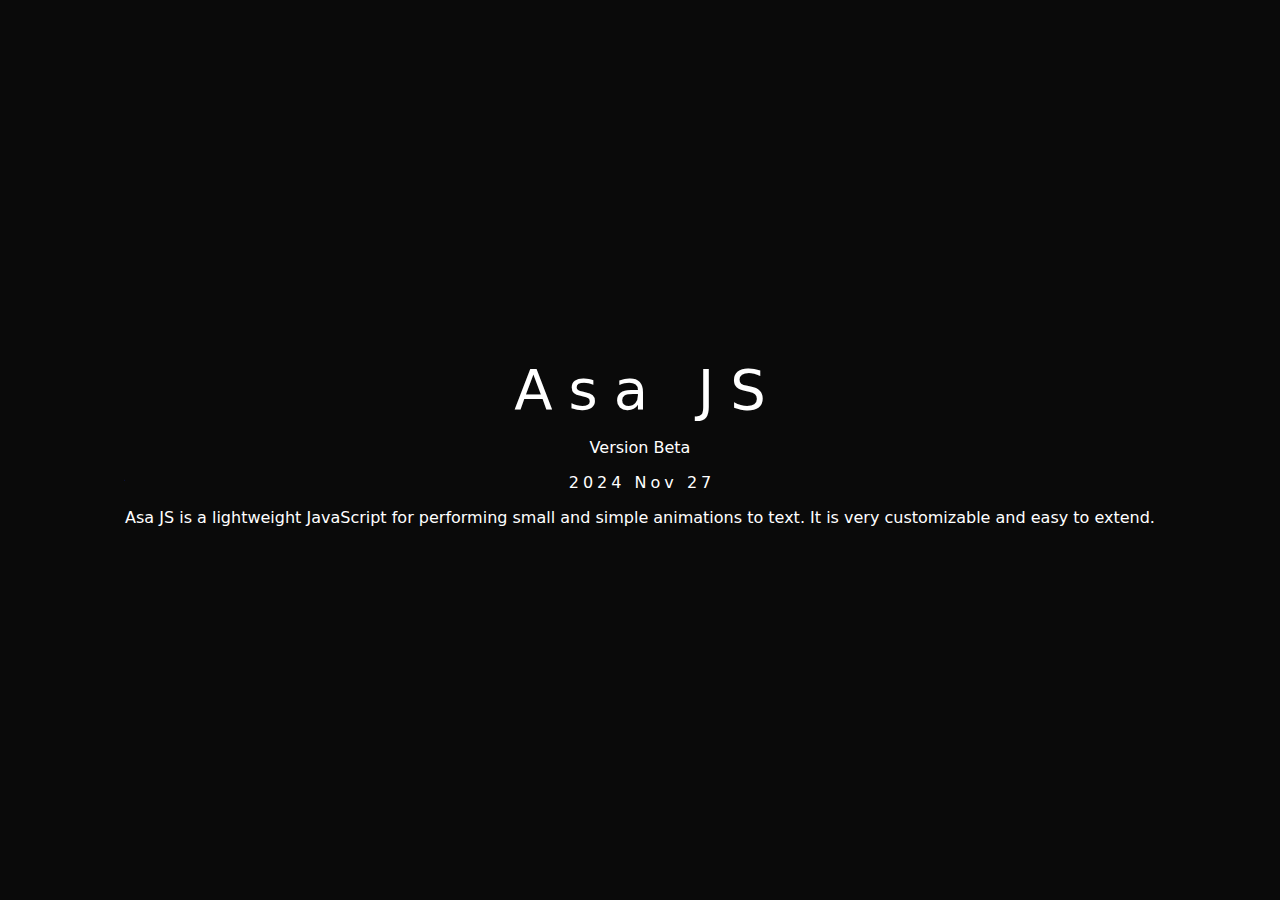
==== Index.html @ f75d6103 "first commit" ====
<!DOCTYPE html>
<html lang="en">
<head>
    <meta charset="UTF-8">
    <meta name="viewport" content="width=device-width, initial-scale=1.0">
    <link rel="stylesheet" href="./content/css/animate.css"/>
    <link rel="stylesheet" href="./content/lib/asa.css"/>
    <title>ASA JS</title>
</head>
<body>
    <div class="container">
        <div class="base-div" 
            id="header" 
            asa-gap="20" 
            asa-text="Asa JS" 
            asa-run="0" 
            asa-class="big-text" 
            asa-iteration="infinite" 
            asa-animation="knock"
            asa-duration="1000">
        </div>
        <div class="text">
            <p>Version Beta</p>
            <p class="marked-div"
                id="release" 
                asa-gap="20" 
                asa-text="2024 Nov 27" 
                asa-run="0"
                asa-iteration="infinite" 
                asa-animation="basic"
                asa-duration="1000">
            </p>
            <p>
                Asa JS is a lightweight JavaScript for performing small and simple animations to text. It is very customizable and easy to extend.
            </p>
        </div>
    </div>
    <script src="./content/lib/asa.js"></script>
    <script>
        window.addEventListener("load", function() {
            asa.run(document.getElementById('header'));
            asa.run(document.getElementById('release'));
        })
    </script>
</body>
</html>
---- content/lib/asa.css ----
[asa-run="0"] {
  visibility: hidden;
}

.asa-char-rules {
  white-space: pre;
}

.asa-animation-basic {
  animation-name: asa-animation-basic;
  animation-duration: 1s;
  animation-iteration-count: 1;
}

@keyframes asa-animation-basic {
  0% {
    transform: scale(100%);
  }
  25% {
    transform: scale(0%);
  }
  50% {
    transform: scale(125%);
  }
  75% {
    transform: scale(100%);
  }
  100% {
    transform: scale(100%);
  }
}
.asa-animation-rotate {
  animation-name: asa-animation-rotate;
  animation-duration: 1s;
  animation-iteration-count: 1;
}

@keyframes asa-animation-rotate {
  0% {
    transform: scale(100%);
  }
  25% {
    transform: scale(0%) rotate(180deg);
  }
  50% {
    transform: scale(125%);
  }
  75% {
    transform: scale(100%);
  }
  100% {
    transform: scale(100%);
  }
}
.asa-animation-push {
  animation-name: asa-animation-push;
  animation-duration: 1s;
  animation-iteration-count: 1;
}

@keyframes asa-animation-push {
  0% {
    transform: translateX(0px);
  }
  20% {
    transform: translateX(0%);
  }
  40% {
    transform: translateX(-50%);
  }
  60% {
    transform: translateX(25%);
  }
  80% {
    transform: translateX(-12.5%);
  }
  100% {
    transform: translateX(0px);
  }
}
.asa-animation-knock {
  animation-name: asa-animation-knock;
  animation-duration: 1s;
  animation-iteration-count: 1;
}

@keyframes asa-animation-knock {
  0% {
    transform: skewX(0deg);
  }
  20% {
    transform: skewX(30deg);
  }
  40% {
    transform: skewX(-15deg);
  }
  60% {
    transform: skewX(7.5deg);
  }
  80% {
    transform: skewX(0deg);
  }
  100% {
    transform: skewX(0deg);
  }
}/*# sourceMappingURL=asa.css.map */
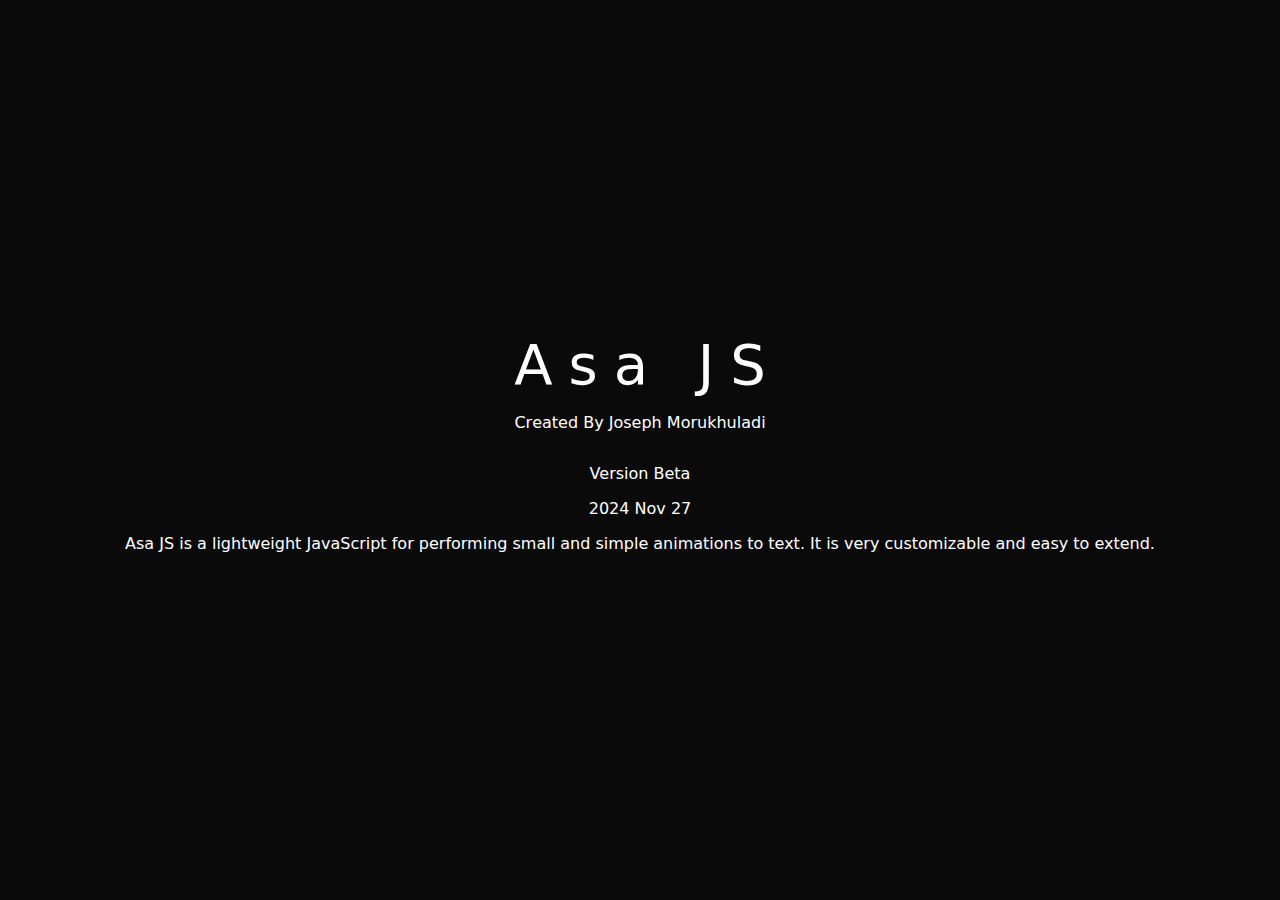
==== commit 474ec5a5: "Content update" ====
--- a/Index.html
+++ b/Index.html
@@ -10,26 +10,32 @@
 <body>
     <div class="container">
         <div class="base-div" 
-            id="header" 
-            asa-gap="20" 
-            asa-text="Asa JS" 
-            asa-run="0" 
-            asa-class="big-text" 
-            asa-iteration="infinite" 
-            asa-animation="knock"
-            asa-duration="1000">
-        </div>
+        id="header" 
+        asa-gap="20" 
+        asa-text="Asa JS" 
+        asa-run="0" 
+        asa-class="big-text" 
+        asa-iteration="infinite" 
+        asa-animation="knock"
+        asa-duration="1000"></div>
+        <p class="marked-div"
+        id="author" 
+        asa-gap="20" 
+        asa-text="Created By Joseph Morukhuladi" 
+        asa-run="0"
+        asa-iteration="infinite" 
+        asa-animation="push"
+        asa-duration="1000"></p>
         <div class="text">
             <p>Version Beta</p>
             <p class="marked-div"
-                id="release" 
-                asa-gap="20" 
-                asa-text="2024 Nov 27" 
-                asa-run="0"
-                asa-iteration="infinite" 
-                asa-animation="basic"
-                asa-duration="1000">
-            </p>
+            id="release" 
+            asa-gap="20" 
+            asa-text="2024 Nov 27" 
+            asa-run="0"
+            asa-iteration="infinite" 
+            asa-animation="basic"
+            asa-duration="1000"></p>
             <p>
                 Asa JS is a lightweight JavaScript for performing small and simple animations to text. It is very customizable and easy to extend.
             </p>
@@ -40,6 +46,7 @@
         window.addEventListener("load", function() {
             asa.run(document.getElementById('header'));
             asa.run(document.getElementById('release'));
+            asa.run(document.getElementById('author'));
         })
     </script>
 </body>
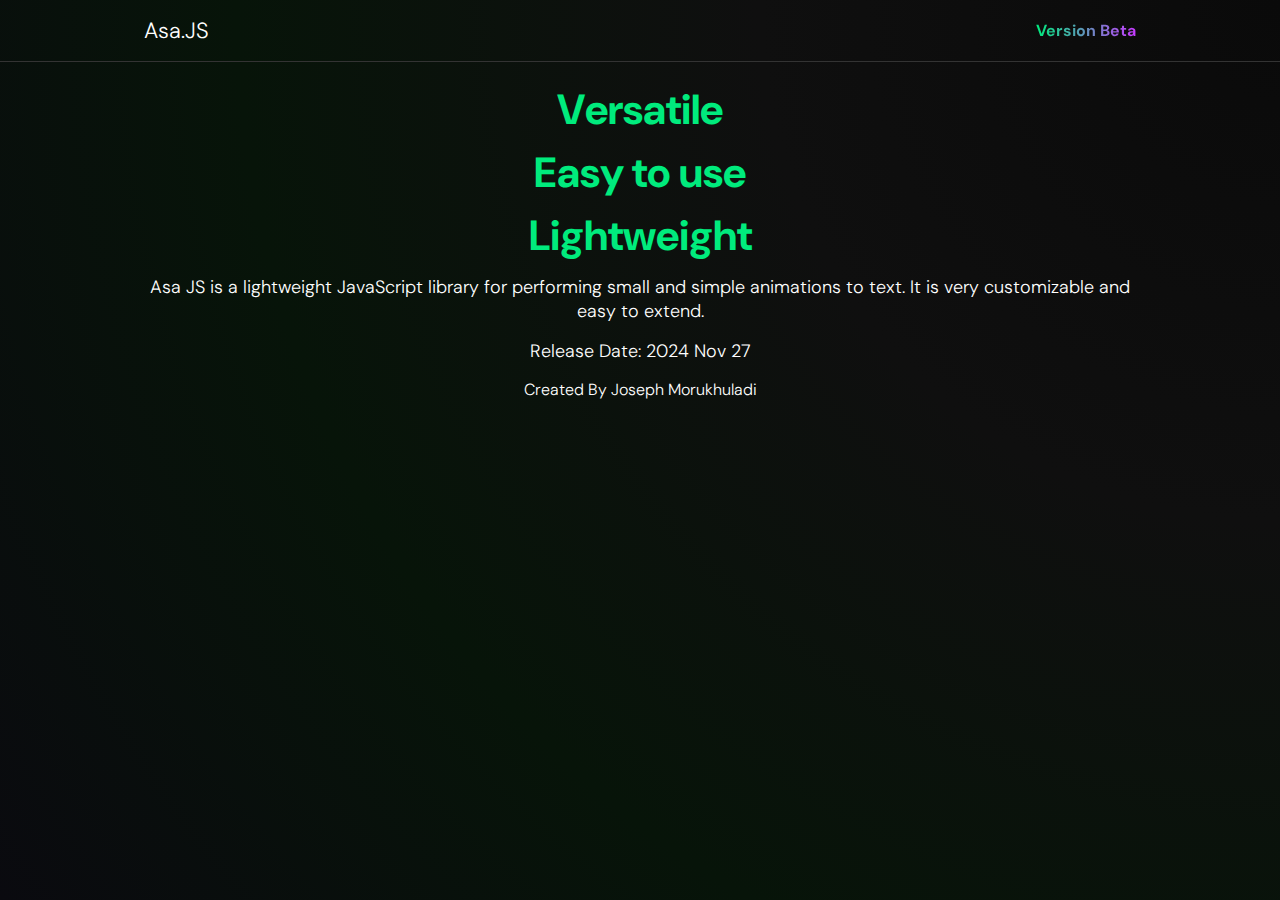
==== commit 8294d655: "Adding basic-half animation" ====
--- a/Index.html
+++ b/Index.html
@@ -3,51 +3,77 @@
 <head>
     <meta charset="UTF-8">
     <meta name="viewport" content="width=device-width, initial-scale=1.0">
-    <link rel="stylesheet" href="./content/css/animate.css"/>
+    <link rel="stylesheet" href="./content/css/main.css"/>
     <link rel="stylesheet" href="./content/lib/asa.css"/>
     <title>ASA JS</title>
 </head>
 <body>
-    <div class="container">
-        <div class="base-div" 
-        id="header" 
-        asa-gap="20" 
-        asa-text="Asa JS" 
-        asa-run="0" 
-        asa-class="big-text" 
-        asa-iteration="infinite" 
-        asa-animation="knock"
-        asa-duration="1000"></div>
-        <p class="marked-div"
-        id="author" 
-        asa-gap="20" 
-        asa-text="Created By Joseph Morukhuladi" 
-        asa-run="0"
-        asa-iteration="infinite" 
-        asa-animation="push"
-        asa-duration="1000"></p>
-        <div class="text">
-            <p>Version Beta</p>
-            <p class="marked-div"
-            id="release" 
-            asa-gap="20" 
-            asa-text="2024 Nov 27" 
-            asa-run="0"
-            asa-iteration="infinite" 
-            asa-animation="basic"
-            asa-duration="1000"></p>
-            <p>
-                Asa JS is a lightweight JavaScript for performing small and simple animations to text. It is very customizable and easy to extend.
-            </p>
+    <header>
+        <nav>
+            <div class="container">
+                <div class="nav-content">
+                    <div class="nav-brand">Asa.JS</div>
+                    <div class="nav-right-content">
+                        <div class="nav-version">Version Beta</div>
+                    </div>
+                </nav>
+            </div>
+        </nav>
+    </header>
+    <main>
+        <div class="container">
+            <div class="app-section">
+                <p class="app-header asa-text-content align-center"
+                id="text-versatile" 
+                asa-gap="100" 
+                asa-text="Versatile" 
+                asa-run="0"
+                asa-iteration="infinite" 
+                asa-animation="knock"
+                asa-duration="2000">Versatile</p>
+                <p class="app-header asa-text-content align-center"
+                id="text-easy" 
+                asa-gap="100" 
+                asa-text="Easy to use" 
+                asa-run="0"
+                asa-iteration="infinite" 
+                asa-animation="basic-half"
+                asa-duration="2000">Easy to use</p>
+                <p class="app-header asa-text-content align-center"
+                id="text-light" 
+                asa-gap="40" 
+                asa-text="Lightweight" 
+                asa-run="0"
+                asa-iteration="infinite" 
+                asa-animation="push"
+                asa-duration="2000">Lightweight</p>
+                <p class="text-center text app-desc">
+                    Asa JS is a lightweight JavaScript library for performing small and simple animations to text. It is very customizable and easy to extend.
+                </p>
+                <p class="text app-desc asa-text-content align-center"
+                id="release" 
+                asa-gap="20" 
+                asa-text="Release Date: 2024 Nov 27" 
+                asa-run="0"
+                asa-iteration="infinite" 
+                asa-animation="basic"
+                asa-duration="2000"></p>
+                <p class="text asa-text-content align-center"
+                id="author" 
+                asa-gap="20" 
+                asa-text="Created By Joseph Morukhuladi" 
+                asa-run="0"
+                asa-iteration="infinite" 
+                asa-animation="push"
+                asa-duration="2000"></p>
+            </div>
         </div>
-    </div>
+    </main>
+
     <script src="./content/lib/asa.js"></script>
-    <script>
-        window.addEventListener("load", function() {
-            asa.run(document.getElementById('header'));
-            asa.run(document.getElementById('release'));
-            asa.run(document.getElementById('author'));
-        })
+    <script async>
+        ['text-versatile', 'text-easy', 'text-light', 'release', 'author']
+        .forEach(id => asa.run(document.getElementById(id)));
     </script>
 </body>
 </html>--- a/content/css/main.css
+++ b/content/css/main.css
@@ -0,0 +1,96 @@
+@font-face {
+  font-family: "primary";
+  src: url("../fonts/DMSans-VariableFont_opsz,wght.ttf");
+}
+.nav-content {
+  display: flex;
+  justify-content: space-between;
+  align-items: center;
+  padding: 16px 0;
+}
+
+nav {
+  border-bottom: 1px solid #333;
+}
+
+.nav-brand {
+  font-size: 22px;
+  display: flex;
+}
+
+.nav-version {
+  font-weight: bold;
+}
+
+.text-gradient, .nav-version {
+  color: transparent;
+  background: linear-gradient(to right, #00eb7d, #c739ff);
+  background-clip: text;
+  -webkit-background-clip: text;
+}
+
+html {
+  background: #0a0a0a;
+  background: radial-gradient(circle at top right, #0a0a0a, #0f0f0f, #071409, #0a0a0f);
+}
+
+body {
+  margin: 0;
+  font-family: "primary", system-ui, -apple-system, BlinkMacSystemFont, "Segoe UI", Roboto, Oxygen, Ubuntu, Cantarell, "Open Sans", "Helvetica Neue", sans-serif;
+  font-size: 16px;
+  font-weight: 400;
+  font-display: swap;
+  height: 100vh;
+  width: 100vw;
+  color: white;
+  font-weight: 300;
+}
+body button, body input {
+  font-family: "primary", system-ui, -apple-system, BlinkMacSystemFont, "Segoe UI", Roboto, Oxygen, Ubuntu, Cantarell, "Open Sans", "Helvetica Neue", sans-serif;
+  font-size: 16px;
+  font-display: swap;
+}
+
+.container {
+  padding: 0 16px;
+  max-width: 992px;
+  margin: 0 auto;
+}
+
+.text-center {
+  text-align: center;
+}
+
+.align-center {
+  justify-content: center;
+  align-items: center;
+}
+
+.app-desc {
+  font-size: 18px;
+  padding: 22px 0;
+}
+
+.asa-text-content {
+  display: flex;
+}
+
+.app-header {
+  font-size: 42px;
+  font-weight: bold;
+  margin: 0 auto;
+  padding: 4px 0;
+  color: #00eb7d;
+}
+
+p {
+  margin: 0;
+}
+
+.app-section {
+  padding: 16px 0;
+}
+
+.text {
+  padding: 8px 0;
+}/*# sourceMappingURL=main.css.map */--- a/content/lib/asa.css
+++ b/content/lib/asa.css
@@ -29,6 +29,29 @@
     transform: scale(100%);
   }
 }
+.asa-animation-basic-half {
+  animation-name: asa-animation-basic-half;
+  animation-duration: 1s;
+  animation-iteration-count: 1;
+}
+
+@keyframes asa-animation-basic-half {
+  0% {
+    transform: scale(100%);
+  }
+  25% {
+    transform: scale(50%);
+  }
+  50% {
+    transform: scale(125%);
+  }
+  75% {
+    transform: scale(100%);
+  }
+  100% {
+    transform: scale(100%);
+  }
+}
 .asa-animation-rotate {
   animation-name: asa-animation-rotate;
   animation-duration: 1s;
@@ -38,18 +61,23 @@
 @keyframes asa-animation-rotate {
   0% {
     transform: scale(100%);
+    opacity: 1;
   }
   25% {
     transform: scale(0%) rotate(180deg);
+    opacity: 0;
   }
   50% {
     transform: scale(125%);
+    opacity: 1;
   }
   75% {
     transform: scale(100%);
+    opacity: 1;
   }
   100% {
     transform: scale(100%);
+    opacity: 1;
   }
 }
 .asa-animation-push {
@@ -89,13 +117,13 @@
     transform: skewX(0deg);
   }
   20% {
-    transform: skewX(30deg);
+    transform: skewX(-30deg) translateX(-8px);
   }
   40% {
-    transform: skewX(-15deg);
+    transform: skewX(15deg) translateX(0%);
   }
   60% {
-    transform: skewX(7.5deg);
+    transform: skewX(-7.5deg);
   }
   80% {
     transform: skewX(0deg);
